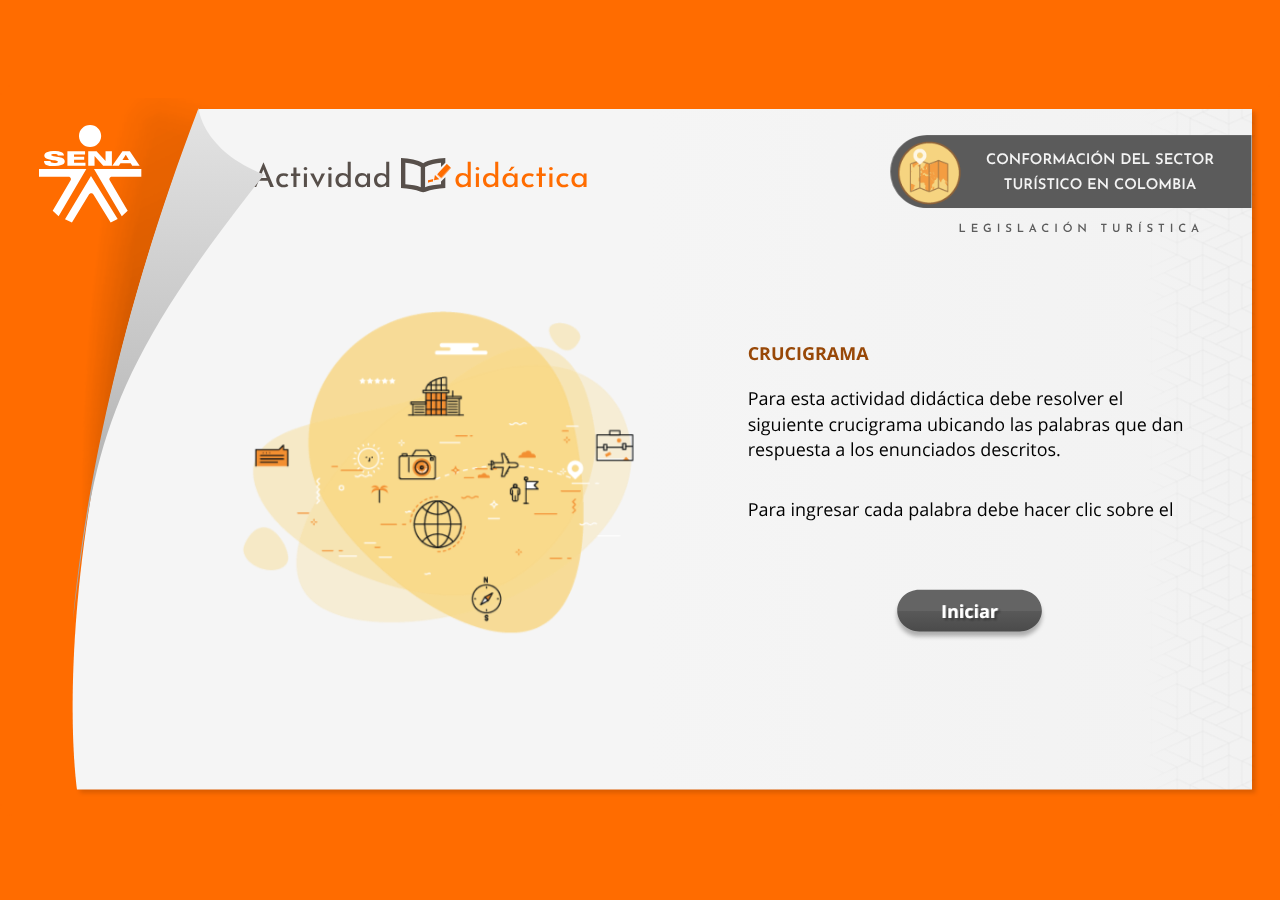
==== source/media/actividad-1/index.html @ 2691cdfd "Programación" ====
<!DOCTYPE html>
<html lang="es">
<head>
  <meta charset="utf-8">
  <!-- Creado con Storyline 360 - http://www.articulate.com  -->
  <!-- version: 3.41.22450.0 -->
  <title>SENA - Actividad Did&#225;ctica 03</title>
  <meta http-equiv="x-ua-compatible" content="IE=edge" />
  <meta name="viewport" content="width=device-width, initial-scale=1.0, user-scalable=no, shrink-to-fit=no, minimal-ui" />
  <meta name="apple-mobile-web-app-capable" content="yes" />
  <style>
    html, body { height: 100%; padding: 0; margin: 0 }
    #app { height: 100%; width: 100%; }
  </style>
  
  <script>window.THREE = { };</script>
</head>
<body style="background: #FF6C00" class="cs-HTML theme-classic">
  <!-- 360 -->
  <script>!function(e){function n(e,i){return e.test(i)}function i(e){var i=e||navigator.userAgent,o=i.split("[FBAN");if(void 0!==o[1]&&(i=o[0]),this.apple={phone:n(t,i),ipod:n(d,i),tablet:!n(t,i)&&n(s,i),device:n(t,i)||n(d,i)||n(s,i)},this.amazon={phone:n(h,i),tablet:!n(h,i)&&n(a,i),device:n(h,i)||n(a,i)},this.android={phone:n(h,i)||n(b,i),tablet:!n(h,i)&&!n(b,i)&&(n(a,i)||n(r,i)),device:n(h,i)||n(a,i)||n(b,i)||n(r,i)},this.windows={phone:n(l,i),tablet:n(p,i),device:n(l,i)||n(p,i)},this.other={blackberry:n(f,i),blackberry10:n(u,i),opera:n(c,i),firefox:n(A,i),chrome:n(w,i),device:n(f,i)||n(u,i)||n(c,i)||n(A,i)||n(w,i)},this.seven_inch=n(v,i),this.any=this.apple.device||this.android.device||this.windows.device||this.other.device||this.seven_inch,this.phone=this.apple.phone||this.android.phone||this.windows.phone,this.tablet=this.apple.tablet||this.android.tablet||this.windows.tablet,"undefined"==typeof window)return this}function o(){var e=new i;return e.Class=i,e}var t=/iPhone/i,d=/iPod/i,s=/iPad/i,b=/(?=.*\bAndroid\b)(?=.*\bMobile\b)/i,r=/Android/i,h=/(?=.*\bAndroid\b)(?=.*\bSD4930UR\b)/i,a=/(?=.*\bAndroid\b)(?=.*\b(?:KFOT|KFTT|KFJWI|KFJWA|KFSOWI|KFTHWI|KFTHWA|KFAPWI|KFAPWA|KFARWI|KFASWI|KFSAWI|KFSAWA)\b)/i,l=/IEMobile/i,p=/(?=.*\bWindows\b)(?=.*\bARM\b)/i,f=/BlackBerry/i,u=/BB10/i,c=/Opera Mini/i,w=/(CriOS|Chrome)(?=.*\bMobile\b)/i,A=/(?=.*\bFirefox\b)(?=.*\bMobile\b)/i,v=new RegExp("(?:Nexus 7|BNTV250|Kindle Fire|Silk|GT-P1000)","i");"undefined"!=typeof module&&module.exports&&"undefined"==typeof window?module.exports=i:"undefined"!=typeof module&&module.exports&&"undefined"!=typeof window?module.exports=o():"function"==typeof define&&define.amd?define("isMobile",[],e.isMobile=o()):e.isMobile=o()}(this);
    window.isMobile.apple.tablet = window.isMobile.apple.tablet ||
      (navigator.platform === 'MacIntel' && navigator.maxTouchPoints > 1);
    window.isMobile.apple.device = window.isMobile.apple.device || window.isMobile.apple.tablet;
    window.isMobile.tablet = window.isMobile.tablet || window.isMobile.apple.tablet;
    window.isMobile.any = window.isMobile.any || window.isMobile.apple.tablet;
  </script>

  <div id="focus-sink" aria-hidden="true" tabIndex="-1"></div>

  <div id="preso"></div>
  <script>
    window.DS = {};
    window.globals = {
      DATA_PATH_BASE: '',
      HAS_FRAME: true,
      HAS_SLIDE: true,

      lmsPresent: false,
      tinCanPresent: false,
      cmi5Present: false,
      aoSupport: false,
      scale: 'show all',
      captureRc: false,
      browserSize: 'optimal',
      bgColor: '#FF6C00',
      features: '',
      themeName: 'classic',
      preloaderColor: '#FFFFFF',
      suppressAnalytics: false,
      productChannel: 'stable',
      publishSource: 'storyline',
      aid: 'aid|9cb3149d-e02e-439b-b6eb-2a6c21cb59d5',
      cid: 'fcc8a544-0a22-48d9-8f76-940141df34c8',
      playerVersion: '3.41.22450.0',
      maxIosVideoElements: 5,

      
      parseParams: function(qs) {
        if (window.globals.parsedParams != null) {
          return window.globals.parsedParams;
        }
        qs = (qs || window.location.search.substr(1)).split('+').join(' ');
        var params = {},
            tokens,
            re = /[?&]?([^=]+)=([^&]*)/g;

        while (tokens = re.exec(qs)) {
          params[decodeURIComponent(tokens[1]).trim()] =
            decodeURIComponent(tokens[2]).trim();
        }
        window.globals.parsedParams = params;
        return params;
      }

    };

    (function() {

      var classTypes = [ 'desktop', 'mobile', 'phone', 'tablet' ];

      var addDeviceClasses = function(prefix, testObj) {
        var curr, i;
        for (i = 0; i < classTypes.length; i++) {
          curr = classTypes[i];
          if (testObj[curr]) {
            document.body.classList.add(prefix + curr);
          }
        }
      };

      var params = window.globals.parseParams(),
          isDevicePreview = params.devicepreview === '1',
          isPhoneOverride = params.deviceType === 'phone' || (isDevicePreview && params.phone == '1'),
          isTabletOverride = (params.deviceType === 'tablet' || isDevicePreview) && !isPhoneOverride,
          isMobileOverride = isPhoneOverride || isTabletOverride;

      var deviceView = {
        desktop: !window.isMobile.any && !isMobileOverride,
        mobile: window.isMobile.any || isMobileOverride,
        phone: isPhoneOverride || (window.isMobile.phone && !isTabletOverride),
        tablet: isTabletOverride || window.isMobile.tablet
      };

      window.globals.deviceView = deviceView;
      window.isMobile.desktop = !window.isMobile.any;
      window.isMobile.mobile = window.isMobile.any;

      addDeviceClasses('view-', deviceView);

    })();
  </script>
  
  <script src='story_content/user.js' type=text/javascript></script>
  <div class="slide-loader"></div>

  <script type="text/javascript">
    if (window.globals.deviceView.isMobile) { var doc = document, loader = doc.body.querySelector('.slide-loader'); [ 1, 2, 3 ].forEach(function(n) { var d = doc.createElement('div'); d.style.backgroundColor = window.globals.preloaderColor; d.classList.add('mobile-loader-dot'); d.classList.add('dot' + n); loader.appendChild(d); }); }
  </script>

  <div class="mobile-load-title-overlay" style="display: none">
    <div class="mobile-load-title">SENA - Actividad Did&#225;ctica 03</div>
  </div>

  <div class="mobile-chrome-warning"></div>

  <script>
    
    if (window.autoSpider && window.vInterfaceObject) {
      document.querySelector('.mobile-load-title-overlay').style.display = 'none';
    }
  </script>

  

  <link rel="stylesheet" href="html5/data/css/output.min.css" data-noprefix />
</body>
<script src="html5/lib/scripts/ds-bootstrap.min.js"></script>
</html>
---- source/media/actividad-1/html5/data/css/output.min.css ----
@font-face {
  font-family: 'Open SansBold CharsBoldD9799846';
  src: url('[data-uri]');
  font-style: normal;
  font-weight: normal;
}
@font-face {
  font-family: 'Open Sans Charset1_ 5jN5BCE2E0C';
  src: url('[data-uri]');
  font-style: normal;
  font-weight: normal;
}
@font-face {
  font-family: 'Josefin Sans Charset1_ BCE3578F';
  src: url('[data-uri]');
  font-style: normal;
  font-weight: normal;
}
@font-face {
  font-family: 'Josefin Sans SemiBoBold7578874A';
  src: url('[data-uri]');
  font-style: normal;
  font-weight: normal;
}
@font-face {
  font-family: 'Arial Charset1_ 6aWlHvAE0EE587F';
  src: url('[data-uri]');
  font-style: normal;
  font-weight: normal;
}
@font-face {
  font-family: 'ArialBold Charset1_Bold36CF2FDA';
  src: url('[data-uri]');
  font-style: normal;
  font-weight: normal;
}
@font-face {
  font-family: 'Josefin Sans SemiBoBold02577D76';
  src: url('[data-uri]');
  font-style: normal;
  font-weight: normal;
}
@font-face {
  font-family: 'Open Sans Charset0_v9TY33EDE6F2';
  src: url('[data-uri]');
  font-style: normal;
  font-weight: normal;
}
.cs-HTML {
  background: rgba(255, 108, 0, 1);
}
.cs-npnxnanbnsnfns00000000001 .cs-infopanel  {
  box-shadow: 0 1px 0 rgba(0, 0, 0, 1);
  background: rgba(255, 255, 255, 1);
}
.cs-npnxnanbnsnfns00000000001 .cs-infopanel .cs-link {
  color: rgba(124, 34, 128, 1);
}
.cs-npnxnanbnsnfns00000000001 .cs-infopanel .cs-link:hover {
  color: rgba(0, 0, 238, 1);
}
.cs-npnxnanbnsnfns00000000001 .cs-infopanel .cs-name {
  color: rgba(68, 68, 68, 1);
}
.cs-npnxnanbnsnfns00000000001 .cs-infopanel .cs-title {
  color: rgba(153, 153, 153, 1);
}
.cs-npnxnanbnsnfns00000000001 .cs-infopanelpopup  {
  box-shadow: 0 1px 0 rgba(0, 0, 0, 1);
  background: linear-gradient(180deg, rgba(29, 29, 29, 1) 0%, rgba(11, 11, 11, 1) 100%);
}
.cs-npnxnanbnsnfns00000000001 .cs-infopanelpopup .cs-link {
  color: rgba(255, 255, 255, 1);
}
.cs-npnxnanbnsnfns00000000001 .cs-infopanelpopup .cs-link:hover {
  color: rgba(117, 117, 117, 1);
}
.cs-npnxnanbnsnfns00000000001 .cs-infopanelpopup .cs-name {
  color: rgba(114, 114, 114, 1);
}
.cs-npnxnanbnsnfns00000000001 .cs-infopanelpopup .cs-bio {
  color: rgba(255, 255, 255, 1);
}
.cs-npnxnanbnsnfns00000000001 .cs-timer  {
  color: rgba(255, 255, 255, 1);
}
.cs-npnxnanbnsnfns00000000001 .cs-duration stop:first-child {
  stop-color: rgba(0, 215, 255, 1);
}
.cs-npnxnanbnsnfns00000000001 .cs-duration stop:last-child {
  stop-color: rgba(0, 171, 255, 1);
}
.cs-npnxnanbnsnfns00000000001 .cs-elapsed stop:first-child {
  stop-color: rgba(254, 227, 71, 1);
}
.cs-npnxnanbnsnfns00000000001 .cs-elapsed stop:last-child {
  stop-color: rgba(252, 204, 42, 1);
}
.cs-npnxnanbnsnfns00000000001 .cs-timer .cs-pie .cs-innerstroke {
  stroke: rgba(255, 255, 255, 1);
}
.cs-npnxnanbnsnfns00000000001 .cs-timer .cs-pie .cs-innerborder {
  stroke: rgba(204, 204, 204, 1);
}
.cs-npnxnanbnsnfns00000000001 .cs-window  {
  box-shadow: 0 8px 5px rgba(0, 0, 0, 0.2);
  border-color: rgba(29, 29, 29, 1);
  background: rgba(42, 42, 42, 1);
  color: rgba(255, 255, 255, 1);
}
.cs-npnxnanbnsnfns00000000001 .cs-window .cs-diva {
  border-color: rgba(49, 49, 49, 1);
}
.cs-npnxnanbnsnfns00000000001 .cs-window .cs-divb {
  border-color: rgba(14, 14, 14, 1);
}
.cs-npnxnanbnsnfns00000000001 .cs-editor .cs-editor-slide {
  color: rgba(255, 255, 255, 1);
}
.cs-npnxnanbnsnfns00000000001 .cs-editor .cs-editor-html {
  color: rgba(255, 255, 255, 1);
}
.cs-npnxnanbnsnfns00000000001 .cs-editor .cs-editor-button {
  text-shadow: 0 1px 0 rgba(0, 0, 0, 1);
  color: rgba(255, 255, 255, 1);
  border-color: rgba(3, 3, 3, 1);
  background: linear-gradient(180deg, rgba(51, 51, 51, 1) 0%, rgba(20, 20, 20, 1) 100%);
}
.cs-npnxnanbnsnfns00000000001 .cs-editor .cs-editor-button:hover {
  background: linear-gradient(180deg, rgba(58, 58, 58, 1) 0%, rgba(12, 12, 12, 1) 100%);
}
.cs-npnxnanbnsnfns00000000001 .cs-editor .cs-editor-button:active {
  background: linear-gradient(180deg, rgba(20, 20, 20, 1) 0%, rgba(50, 50, 50, 1) 100%);
}
.cs-npnxnanbnsnfns00000000001 .cs-listitem  {
  color: rgba(255, 255, 255, 1);
  border-color: rgba(52, 52, 52, 1);
}
.cs-npnxnanbnsnfns00000000001 .cs-listitem.cs-viewed {
  color: rgba(135, 135, 135, 1);
}
.cs-npnxnanbnsnfns00000000001 .cs-listitem.cs-selected {
  color: rgba(255, 255, 255, 1);
  background: rgba(63, 63, 63, 1);
}
.cs-npnxnanbnsnfns00000000001 .cs-listitem.cs-selected:hover {
  background: rgba(63, 63, 63, 1);
}
.cs-npnxnanbnsnfns00000000001 .cs-listitem.cs-selected.hover {
  background: rgba(63, 63, 63, 1);
}
.cs-npnxnanbnsnfns00000000001 .cs-listitem.cs-selected:focus {
  background: rgba(63, 63, 63, 1);
}
.cs-npnxnanbnsnfns00000000001 .cs-listitem .cs-icon-carrot {
  fill: rgba(255, 255, 255, 1);
}
.cs-npnxnanbnsnfns00000000001 .cs-listitem .cs-icon-carrot .cs-shadow {
  fill: rgba(0, 0, 0, 1);
}
.cs-npnxnanbnsnfns00000000001 .cs-listitem:hover {
  background: rgba(49, 49, 49, 1);
}
.cs-npnxnanbnsnfns00000000001 .cs-listitem.hover {
  background: rgba(49, 49, 49, 1);
}
.cs-npnxnanbnsnfns00000000001 .cs-listitem:focus {
  background: rgba(49, 49, 49, 1);
}
.cs-npnxnanbnsnfns00000000001 .cs-glossary  {
  color: rgba(255, 255, 255, 1);
}
.cs-npnxnanbnsnfns00000000001 .cs-glossary .cs-scrolling-panel {
  background: rgba(51, 51, 51, 1);
}
.cs-npnxnanbnsnfns00000000001 .cs-glossary .cs-term.cs-selected .cs-choice-list-trigger {
  color: rgba(255, 255, 255, 1);
  background: rgba(63, 63, 63, 1);
}
.cs-npnxnanbnsnfns00000000001 .cs-glossary .cs-term.cs-selected .cs-choice-list-trigger:focus {
  color: rgba(255, 255, 255, 1);
  background: rgba(63, 63, 63, 1);
}
.cs-npnxnanbnsnfns00000000001 .cs-glossary .cs-term:hover .cs-choice-list-trigger {
  background: rgba(28, 28, 28, 1);
}
.cs-npnxnanbnsnfns00000000001 .cs-glossary .cs-term.hover .cs-choice-list-trigger {
  background: rgba(28, 28, 28, 1);
}
.cs-npnxnanbnsnfns00000000001 .cs-glossary .cs-term .cs-choice-list-trigger:focus {
  background: rgba(28, 28, 28, 1);
}
.cs-npnxnanbnsnfns00000000001 .cs-glossary .cs-diva {
  border-color: rgba(61, 61, 61, 1);
}
.cs-npnxnanbnsnfns00000000001 .cs-glossary .cs-divb {
  border-color: rgba(32, 32, 32, 1);
}
.cs-npnxnanbnsnfns00000000001 .cs-glossary .cs-divc {
  border-color: rgba(61, 61, 61, 1);
}
.cs-npnxnanbnsnfns00000000001 .cs-glossary .cs-heading {
  color: rgba(255, 255, 255, 1);
}
.cs-npnxnanbnsnfns00000000001 .cs-resource .cs-separator {
  border-color: rgba(44, 44, 44, 1);
}
.cs-npnxnanbnsnfns00000000001 .cs-outline  {
  color: rgba(255, 255, 255, 1);
}
.cs-npnxnanbnsnfns00000000001 .cs-outline .cs-diva {
  border-color: rgba(28, 28, 28, 1);
}
.cs-npnxnanbnsnfns00000000001 .cs-outline .cs-divb {
  border-color: rgba(54, 54, 54, 1);
}
.cs-npnxnanbnsnfns00000000001 .cs-outline .cs-divc {
  border-color: rgba(52, 52, 52, 1);
}
.cs-npnxnanbnsnfns00000000001 .cs-outline .cs-search-filter:hover {
  color: rgba(117, 117, 117, 1);
}
.cs-npnxnanbnsnfns00000000001 .cs-outline .cs-search-filter.hover {
  color: rgba(117, 117, 117, 1);
}
.cs-npnxnanbnsnfns00000000001 .cs-transcript  {
  color: rgba(255, 255, 255, 1);
}
.cs-npnxnanbnsnfns00000000001 .cs-transcript .cs-div {
  border-color: rgba(44, 44, 44, 1);
}
.cs-npnxnanbnsnfns00000000001 .cs-tabs:not(.topmenu-item) {
  color: rgba(114, 114, 114, 1);
}
.cs-npnxnanbnsnfns00000000001 .cs-tabs .cs-inner-button:not(.topmenu-item) {
  text-shadow: 0 1px 0 rgba(0, 0, 0, 1);
}
.cs-npnxnanbnsnfns00000000001 .cs-tabs:hover:not(.topmenu-item) {
  color: rgba(82, 84, 84, 1);
}
.cs-npnxnanbnsnfns00000000001 .cs-tabs.cs-selected {
  background: rgba(36, 36, 36, 1);
  color: rgba(255, 255, 255, 1);
}
.cs-npnxnanbnsnfns00000000001 .cs-seekcontrol  {
  background: linear-gradient(180deg, rgba(51, 51, 51, 1) 0%, rgba(20, 20, 20, 1) 100%);
  border-color: rgba(3, 3, 3, 1);
}
.cs-npnxnanbnsnfns00000000001 .cs-seekcontrol .cs-button:hover .cs-icon {
  fill: rgba(255, 255, 255, 1);
}
.cs-npnxnanbnsnfns00000000001 .cs-seekcontrol .cs-button.hover .cs-icon {
  fill: rgba(255, 255, 255, 1);
}
.cs-npnxnanbnsnfns00000000001 .cs-seekcontrol .cs-button .cs-icon-shadow {
  fill: rgba(0, 0, 0, 1);
}
.cs-npnxnanbnsnfns00000000001 .cs-seekcontrol .cs-button .cs-icon {
  fill: rgba(255, 255, 255, 1);
}
.cs-npnxnanbnsnfns00000000001 .cs-seekcontrol .cs-seek .cs-fill {
  background: rgba(255, 255, 255, 1);
}
.cs-npnxnanbnsnfns00000000001 .cs-seekcontrol .cs-seek {
  background: rgba(34, 34, 34, 1);
  border-color: rgba(26, 26, 26, 1);
}
.cs-npnxnanbnsnfns00000000001 .cs-searchinput .cs-input {
  color: rgba(45, 45, 45, 1);
  border-color: rgba(32, 32, 32, 1);
  background: rgba(255, 255, 255, 1);
}
.cs-npnxnanbnsnfns00000000001 .cs-searchinput .cs-input:focus {
  color: rgba(45, 45, 45, 1);
  background: rgba(255, 255, 255, 1);
}
.cs-npnxnanbnsnfns00000000001 .cs-searchinput .cs-input:hover {
  box-shadow: inset 0 0 1px 0 rgba(235, 148, 113, 0);
}
.cs-npnxnanbnsnfns00000000001 .cs-searchinput .cs-input.hover {
  box-shadow: inset 0 0 1px 0 rgba(235, 148, 113, 0);
}
.cs-npnxnanbnsnfns00000000001 .cs-searchinput .cs-button .cs-icon {
  fill: rgba(255, 255, 255, 1);
}
.cs-npnxnanbnsnfns00000000001 .cs-searchinput .cs-button:hover {
  fill: linear-gradient(180deg, rgba(58, 58, 58, 1) 0%, rgba(12, 12, 12, 1) 100%);
}
.cs-npnxnanbnsnfns00000000001 .cs-searchinput .cs-button.hover {
  fill: linear-gradient(180deg, rgba(58, 58, 58, 1) 0%, rgba(12, 12, 12, 1) 100%);
}
.cs-npnxnanbnsnfns00000000001 .cs-menu  {
  box-shadow: 0 1px 0 rgba(14, 14, 14, 1);
  background: rgba(36, 36, 36, 1);
}
.cs-npnxnanbnsnfns00000000001 .cs-topmenu-item.active .cs-tab {
  background: rgba(36, 36, 36, 1);
}
.cs-npnxnanbnsnfns00000000001 .cs-logo  {
  box-shadow: 0 1px 0 rgba(0, 0, 0, 1);
  background: rgba(255, 255, 255, 1);
}
.cs-npnxnanbnsnfns00000000001 .cs-checkbox  {
  color: rgba(255, 255, 255, 1);
}
.cs-npnxnanbnsnfns00000000001 .cs-checkbox:hover {
  border-color: rgba(156, 156, 156, 1);
}
.cs-npnxnanbnsnfns00000000001 .cs-checkbox.hover {
  border-color: rgba(156, 156, 156, 1);
}
.cs-npnxnanbnsnfns00000000001 .cs-checkbox .cs-box {
  color: rgba(255, 255, 255, 1);
  border-color: rgba(22, 22, 22, 1);
}
.cs-npnxnanbnsnfns00000000001 .cs-checkbox .cs-box:checked::after {
  color: rgba(43, 196, 0, 1);
}
.cs-npnxnanbnsnfns00000000001 .cs-button  {
  text-shadow: 0 1px 0 rgba(255, 108, 0, 1);
  color: rgba(255, 255, 255, 1);
  border-color: rgba(255, 255, 255, 1);
  background: linear-gradient(180deg, rgba(255, 108, 0, 1) 0%, rgba(255, 108, 0, 1) 100%);
  box-shadow: 0 1px 0 rgba(255, 108, 0, 1);
}
.cs-npnxnanbnsnfns00000000001 .cs-button .cs-icon {
  fill: rgba(255, 255, 255, 1);
}
.cs-npnxnanbnsnfns00000000001 .cs-button .cs-icon-shadow {
  fill: rgba(255, 108, 0, 1);
}
.cs-npnxnanbnsnfns00000000001 .cs-button:hover {
  background: linear-gradient(180deg, rgba(90, 90, 90, 1) 0%, rgba(90, 90, 90, 1) 100%);
}
.cs-npnxnanbnsnfns00000000001 .cs-button.hover {
  background: linear-gradient(180deg, rgba(90, 90, 90, 1) 0%, rgba(90, 90, 90, 1) 100%);
}
.cs-npnxnanbnsnfns00000000001 .cs-button:active {
  background: linear-gradient(180deg, rgba(255, 108, 0, 1) 0%, rgba(255, 108, 0, 1) 100%);
}
.cs-npnxnanbnsnfns00000000001 .cs-button.cs-disabled:hover {
  background: linear-gradient(180deg, rgba(255, 108, 0, 1) 0%, rgba(255, 108, 0, 1) 100%);
}
.cs-npnxnanbnsnfns00000000001 .cs-button.cs-disabled.hover {
  background: linear-gradient(180deg, rgba(255, 108, 0, 1) 0%, rgba(255, 108, 0, 1) 100%);
}
.cs-npnxnanbnsnfns00000000001 .cs-button.cs-disabled:active {
  background: linear-gradient(180deg, rgba(255, 108, 0, 1) 0%, rgba(255, 108, 0, 1) 100%);
}
.cs-npnxnanbnsnfns00000000001 .cs-button.cs-volume:hover {
  background: linear-gradient(180deg, rgba(255, 108, 0, 1) 0%, rgba(255, 108, 0, 1) 100%);
}
.cs-npnxnanbnsnfns00000000001 .cs-button.cs-volume.hover {
  background: linear-gradient(180deg, rgba(255, 108, 0, 1) 0%, rgba(255, 108, 0, 1) 100%);
}
.cs-npnxnanbnsnfns00000000001 .cs-button.cs-volume:active {
  background: linear-gradient(180deg, rgba(255, 108, 0, 1) 0%, rgba(255, 108, 0, 1) 100%);
}
.cs-npnxnanbnsnfns00000000001.cs-base  {
  color: rgba(255, 255, 255, 1);
  border-color: rgba(255, 108, 0, 1);
  background: linear-gradient(180deg, rgba(255, 108, 0, 1) 0%, rgba(255, 108, 0, 1) 100%);
}
.cs-npnxnanbnsnfns00000000001.cs-base .cs-separator .cs-diva {
  background: rgba(14, 14, 14, 1);
}
.cs-npnxnanbnsnfns00000000001.cs-base .cs-separator .cs-divb {
  background: rgba(49, 49, 49, 1);
}
.cs-npnxnanbnsnfns00000000001.cs-base .cs-topmenu-item.active .cs-tab {
  border-color: rgba(14, 14, 14, 1);
}
.cs-npnxnanbnsnfns00000000001.cs-base .cs-topmenu-item.active .cs-panel {
  border-color: rgba(14, 14, 14, 1);
}
.cs-npnxnanbnsnfns00000000001.cs-base .cs-left {
  background: linear-gradient(180deg, rgba(27, 27, 27, 1) 0%, rgba(10, 10, 10, 1) 100%);
}
.cs-npnxnanbnsnfns00000000001.cs-base .cs-area-primary .cs-slide-container {
  background: linear-gradient(180deg, rgba(255, 108, 0, 1) 0%, rgba(255, 108, 0, 1) 100%);
}
.cs-npnxnanbnsnfns00000000001 .cs-volume::-moz-range-thumb {
  border-color: rgba(28, 28, 28, 1);
  box-shadow: inset 0 0 1px 0 rgba(90, 90, 90, 1);
  background: rgba(76, 76, 76, 1);
}
.cs-npnxnanbnsnfns00000000001 .cs-volume::-ms-thumb {
  border-color: rgba(28, 28, 28, 1);
  box-shadow: inset 0 0 1px 0 rgba(90, 90, 90, 1);
  background: rgba(76, 76, 76, 1);
}
.cs-npnxnanbnsnfns00000000001 .cs-volume::-webkit-slider-thumb {
  border-color: rgba(28, 28, 28, 1);
  box-shadow: inset 0 0 1px 0 rgba(90, 90, 90, 1);
  background: rgba(76, 76, 76, 1);
}
.cs-npnxnanbnsnfns00000000001 .cs-volume::-moz-range-track {
  border-color: rgba(73, 73, 73, 1);
  background: rgba(49, 49, 49, 1);
}
.cs-npnxnanbnsnfns00000000001 .cs-volume::-ms-track {
  border-color: rgba(73, 73, 73, 1);
  background: rgba(49, 49, 49, 1);
}
.cs-npnxnanbnsnfns00000000001 .cs-volume::-webkit-slider-runnable-track {
  border-color: rgba(73, 73, 73, 1);
  background: rgba(49, 49, 49, 1);
}
body.show-focus .tab-focus-box {
  border-color: rgba(255, 255, 0, 1);
}
.skipnav {
  border-color: rgba(255, 255, 0, 1);
}
.fn-npnxnanbsnfns00000000001 {
  font-family: 'Open SansD6FFC9F9';
  -webkit-font-variant-ligatures: no-common-ligatures;
  font-variant-ligatures: no-common-ligatures;
}
.fn-pxabnsnfns00000000001 {
  font-family: 'Open SansD6FFC9F9';
  -webkit-font-variant-ligatures: no-common-ligatures;
  font-variant-ligatures: no-common-ligatures;
}
.fn-npxnabnsnfns00000000001 {
  font-family: 'Open SansD6FFC9F9';
  -webkit-font-variant-ligatures: no-common-ligatures;
  font-variant-ligatures: no-common-ligatures;
}
.fn-npnxnanbnsnfns00000000001 {
  font-family: 'Open SansD6FFC9F9';
  -webkit-font-variant-ligatures: no-common-ligatures;
  font-variant-ligatures: no-common-ligatures;
}
.fn-pxabnsnfns00000000000 {
  font-family: 'Open SansD6FFC9F9';
  -webkit-font-variant-ligatures: no-common-ligatures;
  font-variant-ligatures: no-common-ligatures;
}
@font-face {
  font-family: 'Open SansD6FFC9F9';
  src: url('[data-uri]');
  font-style: normal;
  font-weight: bold;
}
@font-face {
  font-family: 'Open SansD6FFC9F9';
  src: url('[data-uri]');
  font-style: normal;
  font-weight: normal;
}
.cs-InvalidPromptSlide .cs-6FlZ4QBAjvY-InvalidPromptSlide-btn0 {
  color: rgba(255, 255, 255, 1);
  border-color: rgba(3, 3, 3, 1);
  background: linear-gradient(180deg, rgba(51, 51, 51, 1) 0%, rgba(20, 20, 20, 1) 100%);
  text-shadow: 0 1px 0 rgba(0, 0, 0, 1);
}
.cs-InvalidPromptSlide .cs-6FlZ4QBAjvY-InvalidPromptSlide-btn0 .cs-html {
  color: rgba(255, 255, 255, 1);
}
.cs-InvalidPromptSlide .cs-6FlZ4QBAjvY-InvalidPromptSlide-btn0 .cs-slide {
  border-color: rgba(255, 255, 255, 1);
}
.cs-InvalidPromptSlide .cs-6FlZ4QBAjvY-InvalidPromptSlide-btn0:hover {
  background: linear-gradient(180deg, rgba(58, 58, 58, 1) 0%, rgba(12, 12, 12, 1) 100%);
}
.cs-InvalidPromptSlide .cs-6FlZ4QBAjvY-InvalidPromptSlide-btn0:active {
  background: linear-gradient(180deg, rgba(20, 20, 20, 1) 0%, rgba(50, 50, 50, 1) 100%);
}
.cs-PrintPromptSlide .cs-6FlZ4QBAjvY-PrintPromptSlide-btn0 {
  color: rgba(255, 255, 255, 1);
  border-color: rgba(3, 3, 3, 1);
  background: linear-gradient(180deg, rgba(51, 51, 51, 1) 0%, rgba(20, 20, 20, 1) 100%);
  text-shadow: 0 1px 0 rgba(0, 0, 0, 1);
}
.cs-PrintPromptSlide .cs-6FlZ4QBAjvY-PrintPromptSlide-btn0 .cs-html {
  color: rgba(255, 255, 255, 1);
}
.cs-PrintPromptSlide .cs-6FlZ4QBAjvY-PrintPromptSlide-btn0 .cs-slide {
  border-color: rgba(255, 255, 255, 1);
}
.cs-PrintPromptSlide .cs-6FlZ4QBAjvY-PrintPromptSlide-btn0:hover {
  background: linear-gradient(180deg, rgba(58, 58, 58, 1) 0%, rgba(12, 12, 12, 1) 100%);
}
.cs-PrintPromptSlide .cs-6FlZ4QBAjvY-PrintPromptSlide-btn0:active {
  background: linear-gradient(180deg, rgba(20, 20, 20, 1) 0%, rgba(50, 50, 50, 1) 100%);
}
.cs-ScrollPromptSlide .cs-6FlZ4QBAjvY-ScrollPromptSlide-btn0 {
  color: rgba(255, 255, 255, 1);
  border-color: rgba(3, 3, 3, 1);
  background: linear-gradient(180deg, rgba(51, 51, 51, 1) 0%, rgba(20, 20, 20, 1) 100%);
  text-shadow: 0 1px 0 rgba(0, 0, 0, 1);
}
.cs-ScrollPromptSlide .cs-6FlZ4QBAjvY-ScrollPromptSlide-btn0 .cs-html {
  color: rgba(255, 255, 255, 1);
}
.cs-ScrollPromptSlide .cs-6FlZ4QBAjvY-ScrollPromptSlide-btn0 .cs-slide {
  border-color: rgba(255, 255, 255, 1);
}
.cs-ScrollPromptSlide .cs-6FlZ4QBAjvY-ScrollPromptSlide-btn0:hover {
  background: linear-gradient(180deg, rgba(58, 58, 58, 1) 0%, rgba(12, 12, 12, 1) 100%);
}
.cs-ScrollPromptSlide .cs-6FlZ4QBAjvY-ScrollPromptSlide-btn0:active {
  background: linear-gradient(180deg, rgba(20, 20, 20, 1) 0%, rgba(50, 50, 50, 1) 100%);
}
.cs-ExternalInterfaceErrorSlide .cs-buttonOK {
  color: rgba(255, 255, 255, 1);
  border-color: rgba(3, 3, 3, 1);
  background: linear-gradient(180deg, rgba(51, 51, 51, 1) 0%, rgba(20, 20, 20, 1) 100%);
  text-shadow: 0 1px 0 rgba(0, 0, 0, 1);
}
.cs-ExternalInterfaceErrorSlide .cs-buttonOK .cs-html {
  color: rgba(255, 255, 255, 1);
}
.cs-ExternalInterfaceErrorSlide .cs-buttonOK .cs-slide {
  border-color: rgba(255, 255, 255, 1);
}
.cs-ExternalInterfaceErrorSlide .cs-buttonOK:hover {
  background: linear-gradient(180deg, rgba(58, 58, 58, 1) 0%, rgba(12, 12, 12, 1) 100%);
}
.cs-ExternalInterfaceErrorSlide .cs-buttonOK:active {
  background: linear-gradient(180deg, rgba(20, 20, 20, 1) 0%, rgba(50, 50, 50, 1) 100%);
}
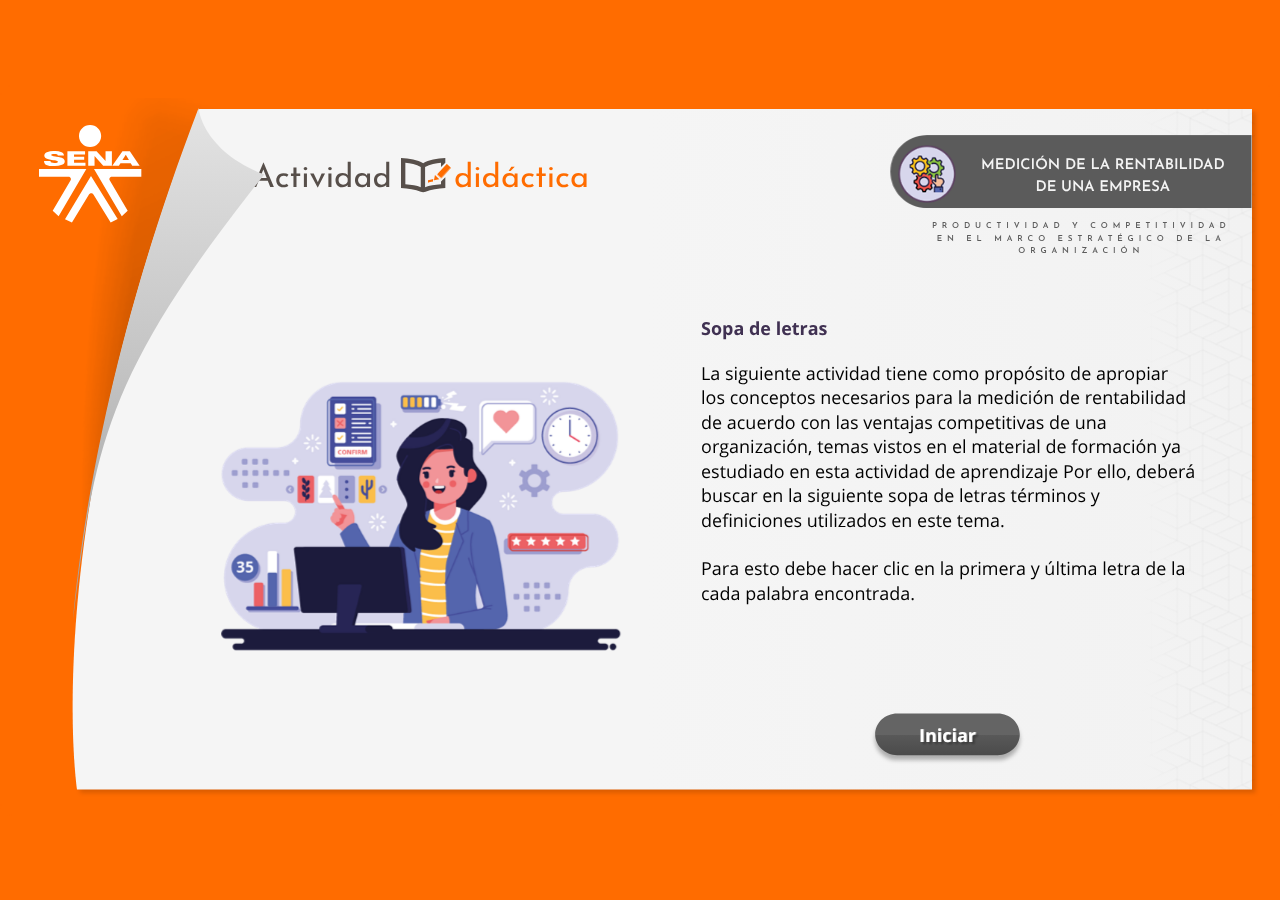
==== commit 9c3095d0: "Actividad didactica" ====
--- a/source/media/actividad-1/index.html
+++ b/source/media/actividad-1/index.html
@@ -4,7 +4,7 @@
   <meta charset="utf-8">
   <!-- Creado con Storyline 360 - http://www.articulate.com  -->
   <!-- version: 3.41.22450.0 -->
-  <title>SENA - Actividad Did&#225;ctica 03</title>
+  <title>SENA - Actividad did&#225;ctica 03</title>
   <meta http-equiv="x-ua-compatible" content="IE=edge" />
   <meta name="viewport" content="width=device-width, initial-scale=1.0, user-scalable=no, shrink-to-fit=no, minimal-ui" />
   <meta name="apple-mobile-web-app-capable" content="yes" />
@@ -118,7 +118,7 @@
   </script>
 
   <div class="mobile-load-title-overlay" style="display: none">
-    <div class="mobile-load-title">SENA - Actividad Did&#225;ctica 03</div>
+    <div class="mobile-load-title">SENA - Actividad did&#225;ctica 03</div>
   </div>
 
   <div class="mobile-chrome-warning"></div>
--- a/source/media/actividad-1/html5/data/css/output.min.css
+++ b/source/media/actividad-1/html5/data/css/output.min.css
@@ -1,48 +1,42 @@
 @font-face {
-  font-family: 'Open SansBold CharsBoldD9799846';
-  src: url('[data-uri]');
-  font-style: normal;
-  font-weight: normal;
-}
-@font-face {
-  font-family: 'Open Sans Charset1_ 5jN5BCE2E0C';
-  src: url('[data-uri]');
-  font-style: normal;
-  font-weight: normal;
-}
-@font-face {
-  font-family: 'Josefin Sans Charset1_ BCE3578F';
+  font-family: 'Open SansBold CharsBoldD1DD5097';
+  src: url('[data-uri]');
+  font-style: normal;
+  font-weight: normal;
+}
+@font-face {
+  font-family: 'Open Sans Charset1_ 6ElE819376A';
+  src: url('[data-uri]');
+  font-style: normal;
+  font-weight: normal;
+}
+@font-face {
+  font-family: 'Josefin Sans Charset1_ 65A6A51F';
   src: url('[data-uri]');
   font-style: normal;
   font-weight: normal;
 }
 @font-face {
-  font-family: 'Josefin Sans SemiBoBold7578874A';
-  src: url('[data-uri]');
-  font-style: normal;
-  font-weight: normal;
-}
-@font-face {
-  font-family: 'Arial Charset1_ 6aWlHvAE0EE587F';
-  src: url('[data-uri]');
-  font-style: normal;
-  font-weight: normal;
-}
-@font-face {
-  font-family: 'ArialBold Charset1_Bold36CF2FDA';
-  src: url('[data-uri]');
-  font-style: normal;
-  font-weight: normal;
-}
-@font-face {
-  font-family: 'Josefin Sans SemiBoBold02577D76';
-  src: url('[data-uri]');
-  font-style: normal;
-  font-weight: normal;
-}
-@font-face {
-  font-family: 'Open Sans Charset0_v9TY33EDE6F2';
-  src: url('[data-uri]');
+  font-family: 'Josefin Sans SemiBoBold7E9B4E3F';
+  src: url('[data-uri]');
+  font-style: normal;
+  font-weight: normal;
+}
+@font-face {
+  font-family: 'Arial Charset1_ 6ChdpGxE32DD79E';
+  src: url('[data-uri]');
+  font-style: normal;
+  font-weight: normal;
+}
+@font-face {
+  font-family: 'ArialBold Charset1_Bold1CBCD82D';
+  src: url('[data-uri]');
+  font-style: normal;
+  font-weight: normal;
+}
+@font-face {
+  font-family: 'Josefin Sans SemiBoBold72341AF9';
+  src: url('[data-uri]');
   font-style: normal;
   font-weight: normal;
 }
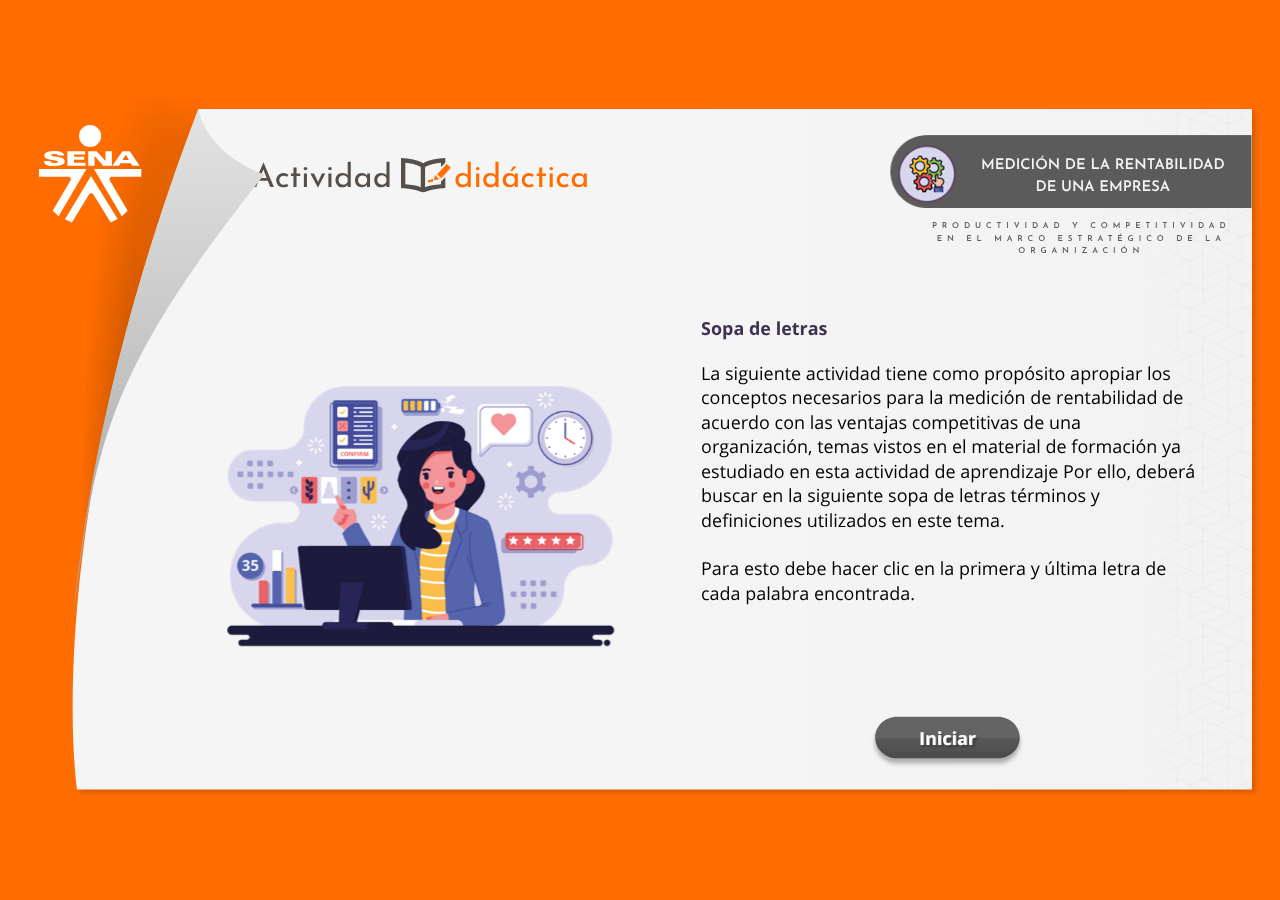
==== commit 50c61115: "Ajustes repositorio 1" ====
--- a/source/media/actividad-1/index.html
+++ b/source/media/actividad-1/index.html
@@ -3,7 +3,7 @@
 <head>
   <meta charset="utf-8">
   <!-- Creado con Storyline 360 - http://www.articulate.com  -->
-  <!-- version: 3.41.22450.0 -->
+  <!-- version: 3.42.22792.0 -->
   <title>SENA - Actividad did&#225;ctica 03</title>
   <meta http-equiv="x-ua-compatible" content="IE=edge" />
   <meta name="viewport" content="width=device-width, initial-scale=1.0, user-scalable=no, shrink-to-fit=no, minimal-ui" />
@@ -49,9 +49,9 @@
       suppressAnalytics: false,
       productChannel: 'stable',
       publishSource: 'storyline',
-      aid: 'aid|9cb3149d-e02e-439b-b6eb-2a6c21cb59d5',
+      aid: 'aid|38886d49-1c64-4c9a-9828-07c427734937',
       cid: 'fcc8a544-0a22-48d9-8f76-940141df34c8',
-      playerVersion: '3.41.22450.0',
+      playerVersion: '3.42.22792.0',
       maxIosVideoElements: 5,
 
       
--- a/source/media/actividad-1/html5/data/css/output.min.css
+++ b/source/media/actividad-1/html5/data/css/output.min.css
@@ -1,42 +1,42 @@
 @font-face {
-  font-family: 'Open SansBold CharsBoldD1DD5097';
+  font-family: 'Open SansBold CharsBold13377E64';
   src: url('[data-uri]');
   font-style: normal;
   font-weight: normal;
 }
 @font-face {
-  font-family: 'Open Sans Charset1_ 6ElE819376A';
-  src: url('[data-uri]');
-  font-style: normal;
-  font-weight: normal;
-}
-@font-face {
-  font-family: 'Josefin Sans Charset1_ 65A6A51F';
-  src: url('[data-uri]');
-  font-style: normal;
-  font-weight: normal;
-}
-@font-face {
-  font-family: 'Josefin Sans SemiBoBold7E9B4E3F';
-  src: url('[data-uri]');
-  font-style: normal;
-  font-weight: normal;
-}
-@font-face {
-  font-family: 'Arial Charset1_ 6ChdpGxE32DD79E';
+  font-family: 'Open Sans Charset1_ 63CE3170A1C';
+  src: url('[data-uri]');
+  font-style: normal;
+  font-weight: normal;
+}
+@font-face {
+  font-family: 'Josefin Sans Charset1_ AC35B09A';
+  src: url('[data-uri]');
+  font-style: normal;
+  font-weight: normal;
+}
+@font-face {
+  font-family: 'Josefin Sans SemiBoBold3B92FD16';
+  src: url('[data-uri]');
+  font-style: normal;
+  font-weight: normal;
+}
+@font-face {
+  font-family: 'Arial Charset1_ 6JMsrRQ2323FACB';
   src: url('[data-uri]');
   font-style: normal;
   font-weight: normal;
 }
 @font-face {
-  font-family: 'ArialBold Charset1_Bold1CBCD82D';
+  font-family: 'ArialBold Charset1_BoldFBE8AE83';
   src: url('[data-uri]');
   font-style: normal;
   font-weight: normal;
 }
 @font-face {
-  font-family: 'Josefin Sans SemiBoBold72341AF9';
-  src: url('[data-uri]');
+  font-family: 'Josefin Sans SemiBoBoldB4983E55';
+  src: url('[data-uri]');
   font-style: normal;
   font-weight: normal;
 }
@@ -439,7 +439,7 @@
 }
 @font-face {
   font-family: 'Open SansD6FFC9F9';
-  src: url('[data-uri]');
+  src: url('[data-uri]');
   font-style: normal;
   font-weight: normal;
 }
